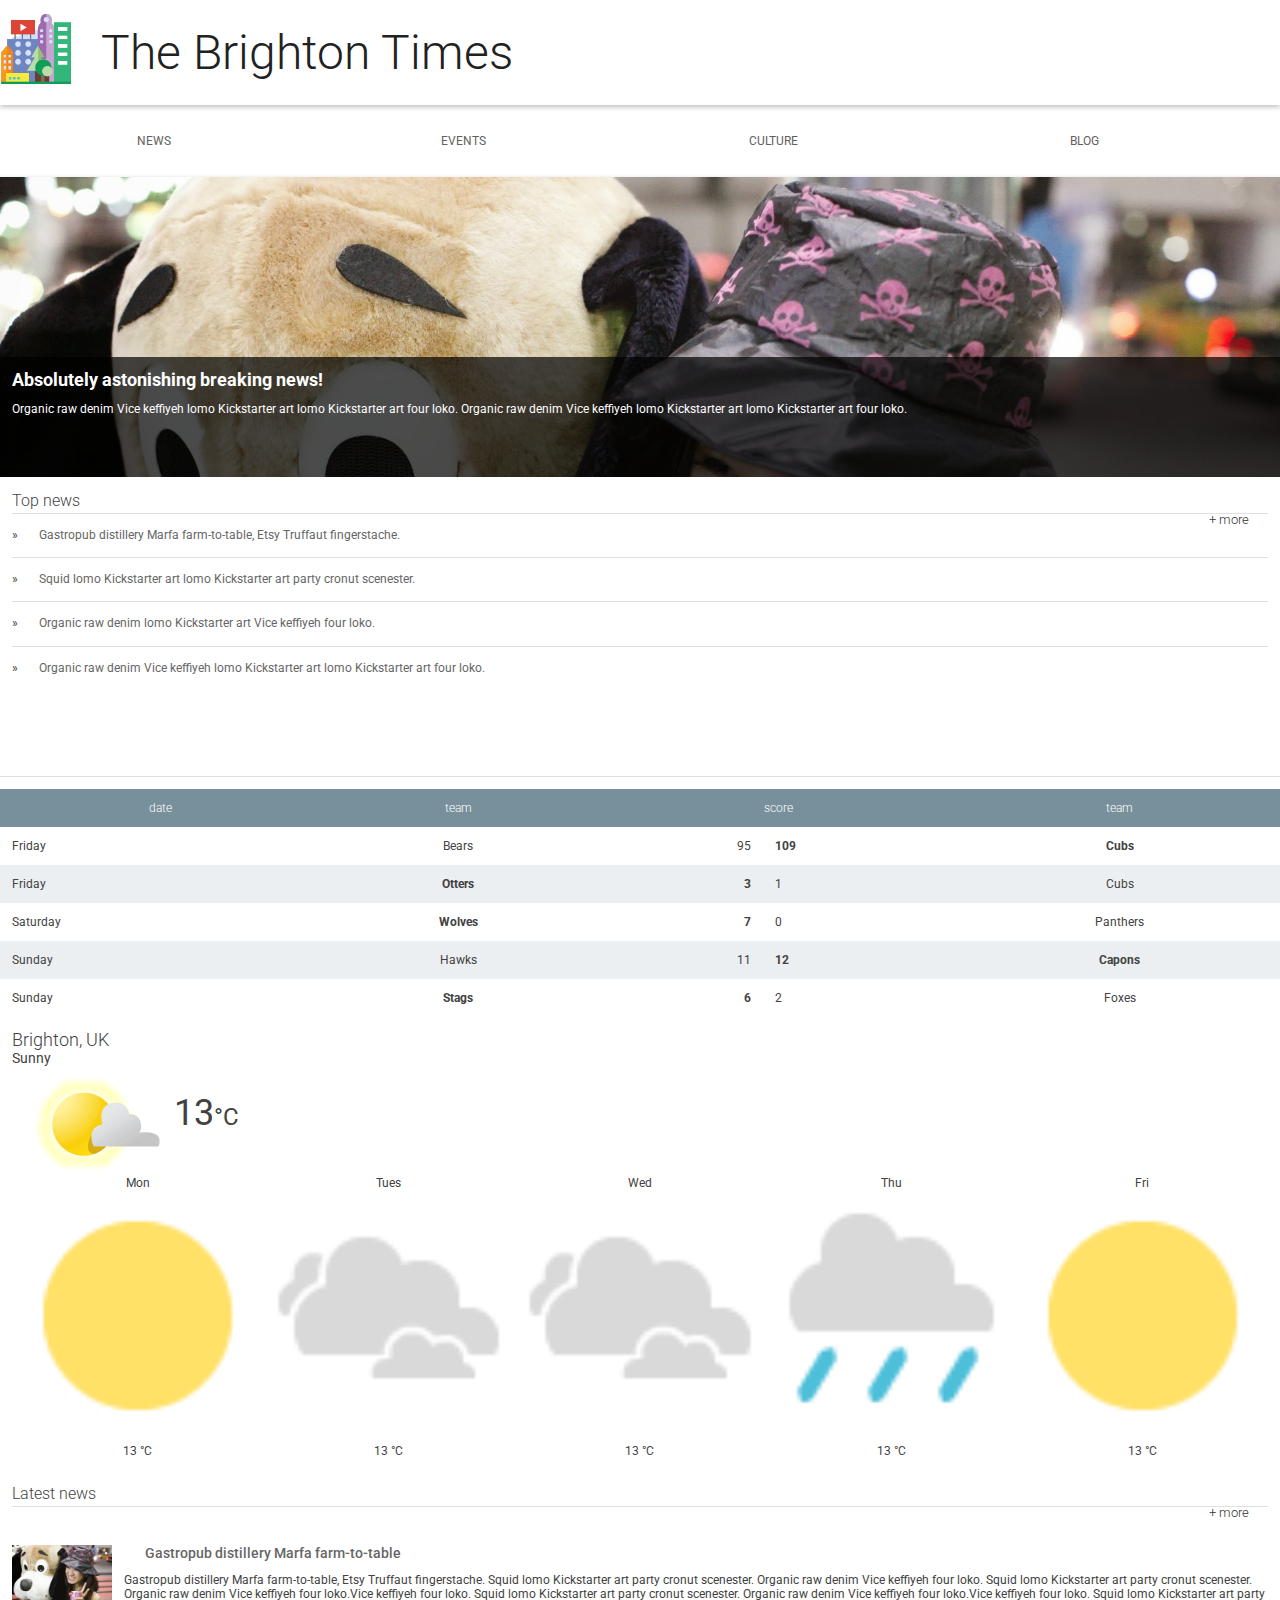
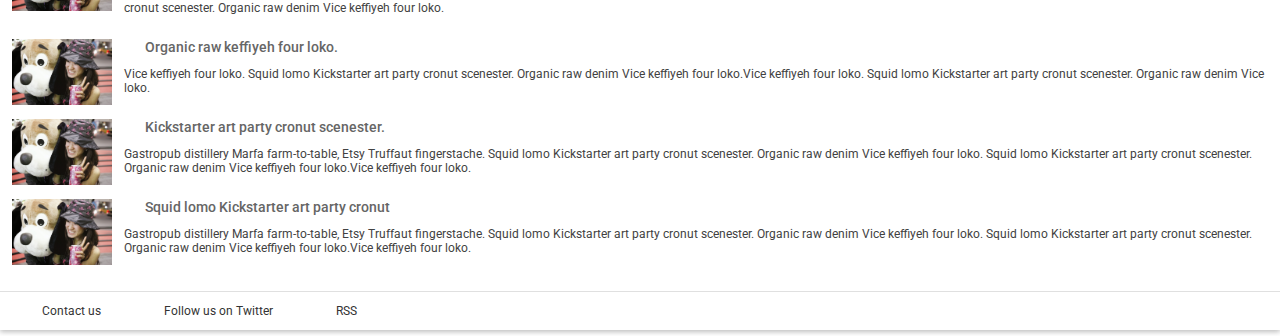
==== RWDF L2 Start/Start/index.html @ 123dd642 "移动端适配，流动布局" ====
<!doctype html>
<html lang="en">
  <head>
    <meta charset="utf-8">
    <meta http-equiv="X-UA-Compatible" content="IE=edge">
    <meta name="viewport" content="width=device-width, initial-scale=1.0">
    <title>Brighton Times</title>
    <link href="https://fonts.googleapis.com/css?family=Roboto:300,400,500" rel="stylesheet" type="text/css">
    <link rel="stylesheet" type="text/css" href="main.css">
  </head>
  <body>

    <header class="header">
      <div class="header__inner">
        <img class="header__logo" src="images/city.png" alt="iconic view of a cityscape">
        <h1 class="header__title">
          The Brighton Times
        </h1>
      </div>
    </header>

    <nav id="drawer" class="nav">
      <ul class="nav__list">
        <li class="nav__item"><a href="#">News</a></li>
        <li class="nav__item"><a href="#">Events</a></li>
        <li class="nav__item"><a href="#">Culture</a></li>
        <li class="nav__item"><a href="#">Blog</a></li>
      </ul>
    </nav>

    <main>
      <section class="content">
        <section class="hero">
          <article class="description">
            <h2>Absolutely astonishing breaking news!</h2>
            <p>Organic raw denim Vice keffiyeh lomo Kickstarter art lomo Kickstarter art four loko. Organic raw denim Vice keffiyeh lomo Kickstarter art lomo Kickstarter art four loko.</p>
          </article>
        </section>

        <section class="news top-news">
          <h2 class="news__title">Top news <a href="#" class="news__more">+ more</a></h2>
          <ul>
            <li class="top-news__item">
              <a href="#">Gastropub distillery Marfa farm-to-table, Etsy Truffaut fingerstache.</a>
            </li>
            <li class="top-news__item">
              <a href="#">Squid lomo Kickstarter art lomo Kickstarter art party cronut scenester.</a>
            </li>
            <li class="top-news__item">
              <a href="#">Organic raw denim lomo Kickstarter art Vice keffiyeh four loko.</a>
            </li>
            <li class="top-news__item">
              <a href="#">Organic raw denim Vice keffiyeh lomo Kickstarter art lomo Kickstarter art four loko.</a>
            </li>
          </ul>
        </section>

        <section class="scores">
          <table class="scores__table">
            <thead>
              <tr>
                <th>date</th>
                <th>team</th>
                <th colspan="2">score</th>
                <th>team</th>
              </tr>
            </thead>
            <tbody>
              <tr>
                <td>Friday</td>
                <td>Bears</td>
                <td>95</td>
                <td class="winner">109</td>
                <td class="winner">Cubs</td>
              </tr>
              <tr>
                <td>Friday</td>
                <td class="winner">Otters</td>
                <td class="winner">3</td>
                <td>1</td>
                <td>Cubs</td>
              </tr>
              <tr>
                <td>Saturday</td>
                <td class="winner">Wolves</td>
                <td class="winner">7</td>
                <td>0</td>
                <td>Panthers</td>
              </tr>
              <tr>
                <td>Sunday</td>
                <td>Hawks</td>
                <td>11</td>
                <td class="winner">12</td>
                <td class="winner">Capons</td>
              </tr>
              <tr>
                <td>Sunday</td>
                <td class="winner">Stags</td>
                <td class="winner">6</td>
                <td>2</td>
                <td>Foxes</td>
              </tr>
              
            </tbody>
          </table>
        </section>

        <section class="weather">
          <span class="weather__location">Brighton, UK</span>
          <span class="weather__desc">Sunny</span>
          <span class="weather__today">
          <img class="weather__today__image" src="images/weather.png" alt="icon of a partially sunny day"><span class="weather__today__temp">13</span><span class="weather__today__deg">&deg;C</span>
          </span>
          <ul class="weather__next">
            <li class="weather__next__item">
              <span>Mon</span>
              <img class="weather__next__image" src="images/sunny.png" alt="icon of a sunny day">
              <span>13 &deg;C</span>
            </li><li class="weather__next__item">
              <span>Tues</span>
              <img class="weather__next__image" src="images/cloudy.png" alt="icon of a cloudy day">
              <span>13 &deg;C</span>
            </li><li class="weather__next__item">
              <span>Wed</span>
              <img class="weather__next__image" src="images/cloudy.png" alt="icon of a cloudy day">
              <span>13 &deg;C</span>
            </li><li class="weather__next__item">
              <span>Thu</span>
              <img class="weather__next__image" src="images/rain.png" alt="icon of a rainy day">
              <span>13 &deg;C</span>
            </li><li class="weather__next__item">
              <span>Fri</span>
              <img class="weather__next__image" src="images/sunny.png" alt="icon of a sunny day">
              <span>13 &deg;C</span>
            </li>
          </ul>
        </section>

        <section class="news recent-news">
          <h2 class="news__title">Latest news <a href="#" class="news__more">+ more</a></h2>
          <ul>
            <li class="snippet">
              <img class="snippet__thumbnail" src="images/dog.jpg" alt="picture of a girl with a large, stuffed dog toy">
              <h3 class="snippet__title"><a href="#">Gastropub distillery Marfa farm-to-table</a></h3>
              <p>Gastropub distillery Marfa farm-to-table, Etsy Truffaut fingerstache.
              Squid lomo Kickstarter art party cronut scenester. Organic raw denim Vice keffiyeh four loko. Squid lomo Kickstarter art party cronut scenester. Organic raw denim Vice keffiyeh four loko.Vice keffiyeh four loko. Squid lomo Kickstarter art party cronut scenester. Organic raw denim Vice keffiyeh four loko.Vice keffiyeh four loko. Squid lomo Kickstarter art party cronut scenester. Organic raw denim Vice keffiyeh four loko.
              </p>
            </li>
            <li class="snippet">
              <img class="snippet__thumbnail" src="images/dog.jpg" alt="picture of a girl with a large, stuffed dog toy">
              <h3 class="snippet__title"><a href="#">Organic raw keffiyeh four loko.</a></h3>
              <p>Vice keffiyeh four loko. Squid lomo Kickstarter art party cronut scenester. Organic raw denim Vice keffiyeh four loko.Vice keffiyeh four loko. Squid lomo Kickstarter art party cronut scenester. Organic raw denim Vice loko.
              </p>
            </li>
            <li class="snippet">
              <img class="snippet__thumbnail" src="images/dog.jpg" alt="picture of a girl with a large, stuffed dog toy">
              <h3 class="snippet__title"><a href="#">Kickstarter art party cronut scenester.</a></h3>
              <p>Gastropub distillery Marfa farm-to-table, Etsy Truffaut fingerstache.
              Squid lomo Kickstarter art party cronut scenester. Organic raw denim Vice keffiyeh four loko. Squid lomo Kickstarter art party cronut scenester. Organic raw denim Vice keffiyeh four loko.Vice keffiyeh four loko.
              </p>
            </li>
            <li class="snippet">
              <img class="snippet__thumbnail" src="images/dog.jpg" alt="picture of a girl with a large, stuffed dog toy">
              <h3 class="snippet__title"><a href="#">Squid lomo Kickstarter art party cronut </a></h3>
              <p>Gastropub distillery Marfa farm-to-table, Etsy Truffaut fingerstache.
              Squid lomo Kickstarter art party cronut scenester. Organic raw denim Vice keffiyeh four loko. Squid lomo Kickstarter art party cronut scenester. Organic raw denim Vice keffiyeh four loko.Vice keffiyeh four loko.
              </p>
            </li>
          </ul>
        </section>
      </section>
      <footer>
        <ul>
          <li class="button"><a href="#">Contact us</a></li>
          <li class="button"><a href="#">Follow us on Twitter</a></li>
          <li class="button"><a href="#">RSS</a></li>
        </ul>
      </footer>
    </main>
  </body>
</html>
---- RWDF L2 Start/Start/main.css ----
body, html {
  margin: 0;
  padding: 0;
  width: 100%;
  height: 100%;
}

body {
  font-family: Roboto;
  font-size: 12px;
  color: #424242;
}

h1, h2, h3, h4, h5 {
  margin: 0; 
}

header, nav, footer, section, article, div {
  box-sizing: border-box;
}

ul {
  list-style: none;
  padding: 0;
  margin: 0;
}


/*
 *
 * Common
 * 
 */

.news__more {
  float: right;
  font-size: .8em;
  color: #333;
  text-decoration: none;
}


/*
 *
 * Header
 *
 */

.header {
  box-shadow: 0 2px 5px rgba(0, 0, 0, 0.26);
  min-height: 56px;
  transition: min-height 0.3s;
}

.header__inner {
  width: 100%;
  margin-left: auto;
  margin-right: auto;
}

.header__logo {
  height: 72px;
  margin-right: 1em;
  vertical-align: top;
  margin-top: 12px;
}

.header__title {
  font-weight: 300;
  font-size: 4em;
  margin: 0.5em 0.25em;
  display: inline-block;
  color: #212121;
}


/*
 *
 * Top Level Navigation
 *
 */

.nav {
  width: 100%;
  margin-left: auto;
  margin-right: auto;
}

.nav__list {
  width: 100%;
  padding: 0;
  margin: 0;
}

.nav__item {
  box-sizing: border-box;
  display: inline-block;
  width: 24%;
  text-align: center;
  line-height: 24px;
  padding: 24px;
  text-transform: uppercase;
}

.nav a {
  text-decoration: none;
  color: #616161;
}

.nav a:hover {
  text-decoration: underline;
  color: #212121;
}


/*
 *
 * Main
 *
 */

main {
  box-shadow: 0 2px 5px rgba(0, 0, 0, 0.26);
  width: 100%;
  margin-left: auto;
  margin-right: auto;
}

/*
 *
 * Content
 *
 */


/*
 *
 * Hero
 *
 */

.hero {
  float: left;
  width: 100%;
  position: relative;
  background-image: url("./images/dog.jpg");
  background-size: cover;
  height: 300px;
}

.hero article {
  box-sizing: border-box;
  background-color: #000;
  background-color: rgba(0, 0, 0, 0.7);
  position: absolute;
  bottom: 0;
  height: 40%;
  width: 100%;
  color: #fff;
  padding: 1em;
}


/*
 *
 * Top News
 *
 */

.top-news {
  float: right;
  width: 100%;
  height: 300px;
  border-bottom: 1px solid #E0E0E0;
  padding: 1em;
}

.news__title {
  font-weight: 300;
  border-bottom: 1px solid #E0E0E0;
  line-height: 24px;
  font-size: 16px;
}

.top-news__item {
  border-bottom: 1px solid #E0E0E0;
  padding: 1em 0;
  line-height: 19.2px;
}

.top-news__item:before {
  content: "» ";
}

.top-news__item:last-child {
  border-bottom: none;
}

.top-news__item a {
  text-decoration: none;
  color: #666;
}

.top-news__item a:hover,
.top-news__item a:active {
  text-decoration: underline;
}


/*
 *
 * Sport Scores
 *
 */

.scores {
  width: 100%;
  float: left;
  padding-top: 1em;
}

.scores__table {
  width: 100%;
  border-collapse: collapse;
}

.scores__table th,
.scores__table td {
  padding: 1em; 
}

.scores__table th {
  color: #fff;
  font-weight: 300;
  background-color: #78909C;
}

.scores__table tr:nth-child(odd) td {
  background-color: #fff;
}

.scores__table tr:nth-child(even) td {
  background-color: #eceff1;
}

.scores__table td.winner {
  font-weight: bold;
}

.scores__table td:nth-child(3) {
  text-align: right;
}

.scores__table td:nth-child(2),
.scores__table td:nth-child(5) {
  text-align: center;
}

/*
 *
 * Weather
 *
 */

.weather {
  float: right;
  width: 100%;
  padding: 1em;
}

.weather__location {
  display: block;
  font-weight: 300;
  font-size: 1.5em;
}

.weather__desc {
  display: block;
  font-size: 1.2em;
}

.weather__today {
  width: 60%;
  vertical-align: middle;
}

.weather__today__image {
  vertical-align: middle
}

.weather__today__temp {
  font-size: 3em;
}

.weather__today__deg {
  font-size: 2em;
  display: inline;
}

.weather__next__item {
  display: inline-block;
  width: 20%;
  text-align: center;
}

.weather__next__item span {
  display: block;
}

.weather__next__image {
  width: 100%;
}


/*
 *
 * Weather
 *
 */

.recent-news {
  clear: both;
  padding: 1em;
}

.snippet {
  clear: both;
  margin: 24px 0;
}

.snippet__thumbnail {
  width: 100px;
  float: left;
  margin-right: 1em;
}

.snippet__title {
  font-weight: 500;
}

.snippet__title a {
  text-decoration: none;
  color: #666;
}

.snippet__title a:hover,
.snippet__title a:active {
  text-decoration: underline;
}


/*
 *
 * Footer
 *
 */

footer {
  border-top: 1px solid #E0E0E0;
  padding: 1em;
  width: 100%;
}

footer li {
  display: inline-block;
  margin: 0 1em;
}

footer a {
  text-decoration: none;
  color: #333;
}

a {
  padding : 1.5em;
}


}
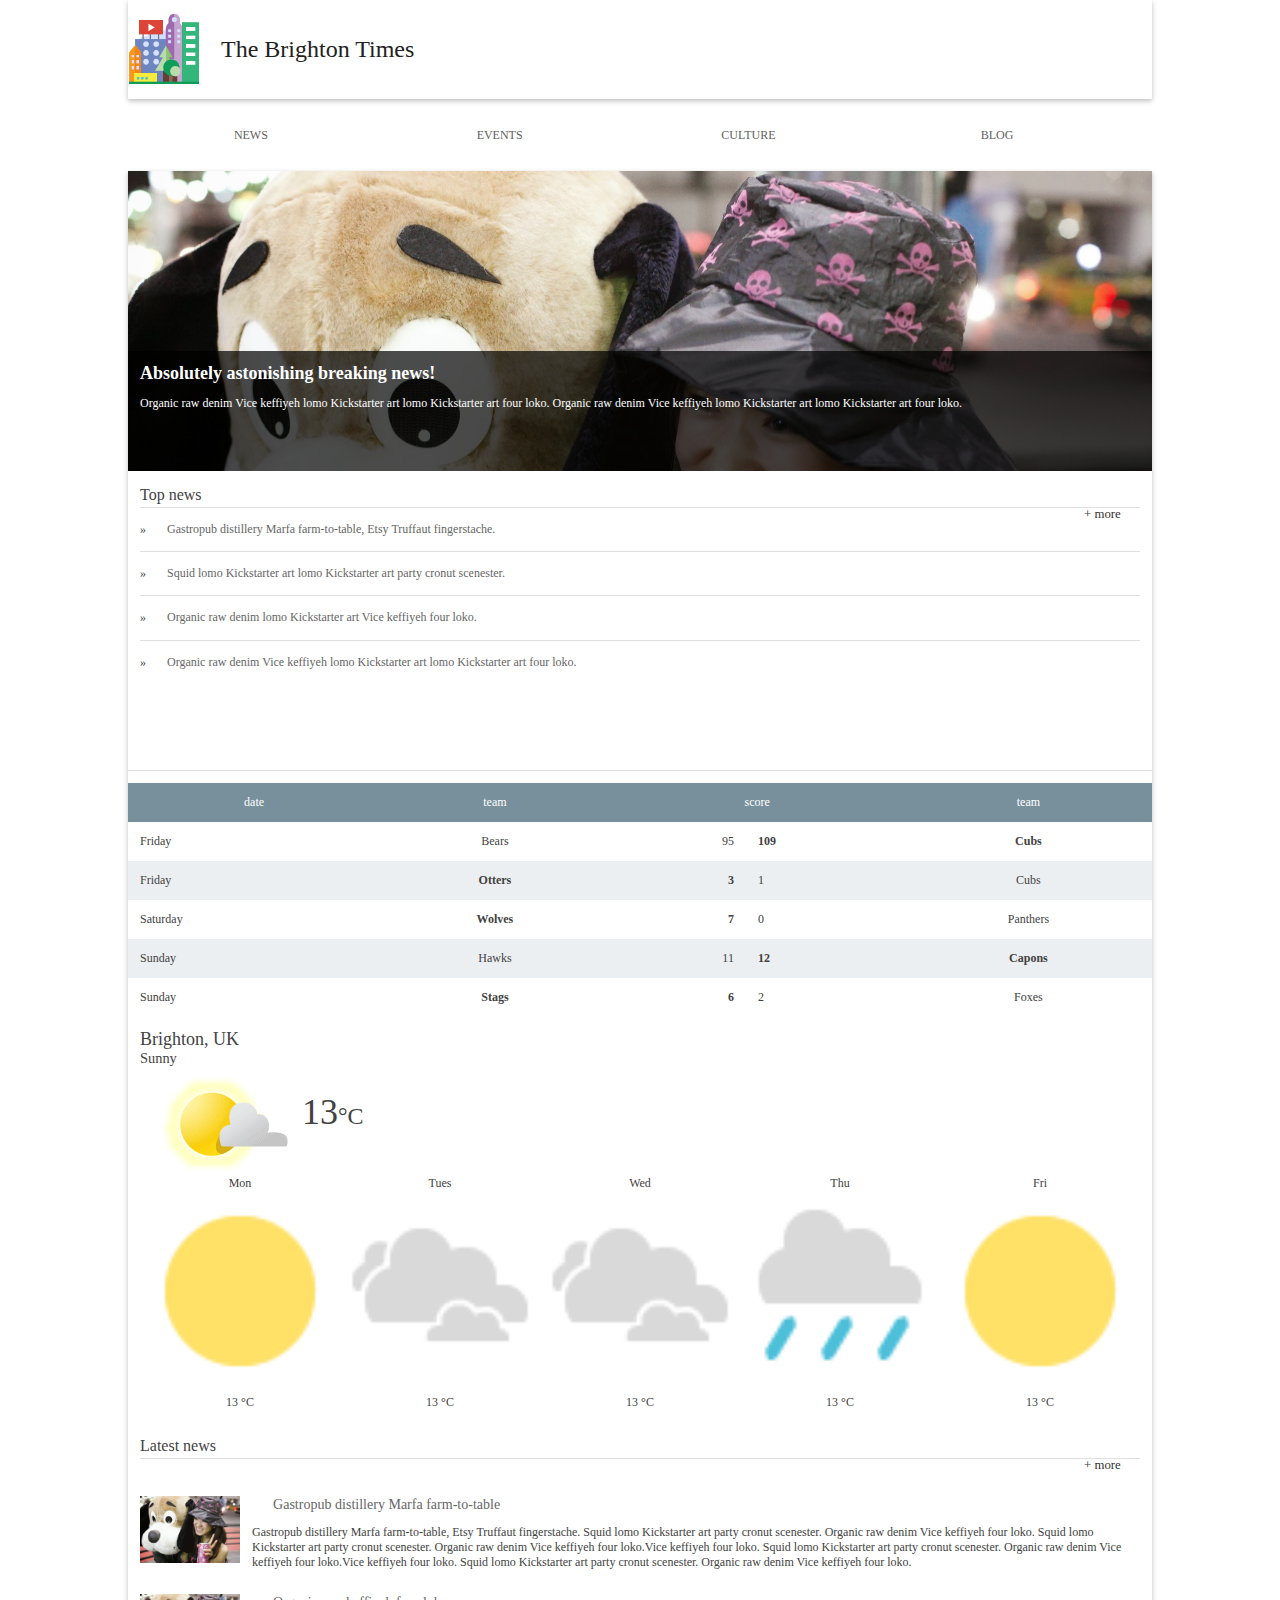
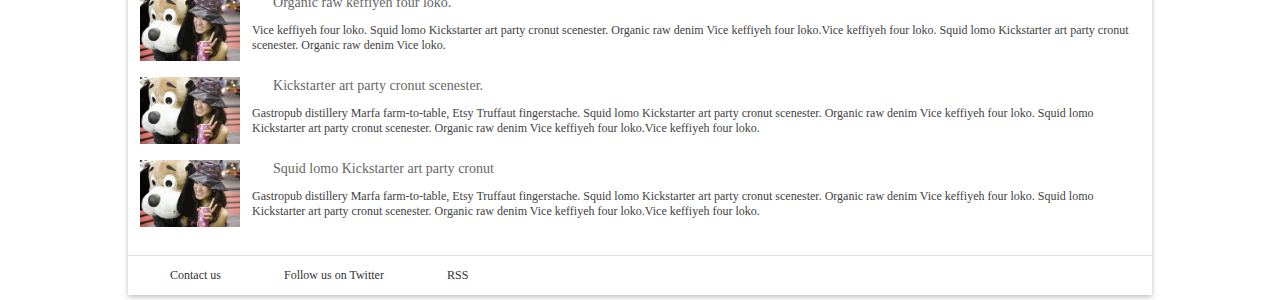
==== commit 639a6291: "添加断点" ====
--- a/RWDF L2 Start/Start/index.html
+++ b/RWDF L2 Start/Start/index.html
@@ -5,8 +5,12 @@
     <meta http-equiv="X-UA-Compatible" content="IE=edge">
     <meta name="viewport" content="width=device-width, initial-scale=1.0">
     <title>Brighton Times</title>
-    <link href="https://fonts.googleapis.com/css?family=Roboto:300,400,500" rel="stylesheet" type="text/css">
-    <link rel="stylesheet" type="text/css" href="main.css">
+    
+    
+    <link rel="stylesheet" media="screen and (min-width:0px) and (max-width:450px)" href="main.css" />
+    <link rel="stylesheet" media="screen and (min-width:451px) and (max-width:1024px)" href="main1.css" />
+    <link rel="stylesheet" media="screen and (min-width:1025px)" href="main2.css" />
+
   </head>
   <body>
 
--- a/RWDF L2 Start/Start/main1.css
+++ b/RWDF L2 Start/Start/main1.css
@@ -0,0 +1,378 @@
+body, html {
+  margin: 0;
+  padding: 0;
+  width: 100%;
+  height: 100%;
+}
+
+body {
+  font-family: Roboto;
+  font-size: 12px;
+  color: #424242;
+}
+
+h1, h2, h3, h4, h5 {
+  margin: 0; 
+}
+
+header, nav, footer, section, article, div {
+  box-sizing: border-box;
+}
+
+ul {
+  list-style: none;
+  padding: 0;
+  margin: 0;
+}
+
+
+/*
+ *
+ * Common
+ * 
+ */
+
+.news__more {
+  float: right;
+  font-size: .8em;
+  color: #333;
+  text-decoration: none;
+}
+
+
+/*
+ *
+ * Header
+ *
+ */
+
+.header {
+  box-shadow: 0 2px 5px rgba(0, 0, 0, 0.26);
+  min-height: 56px;
+  transition: min-height 0.3s;
+}
+
+.header__inner {
+  width: 100%;
+  margin-left: auto;
+  margin-right: auto;
+}
+
+.header__logo {
+  height: 72px;
+  margin-right: 1em;
+  vertical-align: top;
+  margin-top: 12px;
+}
+
+.header__title {
+    font-weight: 100;
+    font-size: 2em;
+    margin: 1.5em 0.15em;
+    display: inline-block;
+    color: #212121;
+}
+
+/*
+ *
+ * Top Level Navigation
+ *
+ */
+
+.nav {
+  width: 100%;
+  margin-left: auto;
+  margin-right: auto;
+}
+
+.nav__list {
+  width: 100%;
+  padding: 0;
+  margin: 0;
+}
+
+.nav__item {
+  box-sizing: border-box;
+  display: inline-block;
+  width: 24%;
+  text-align: center;
+  line-height: 24px;
+  padding: 24px;
+  text-transform: uppercase;
+}
+
+.nav a {
+  text-decoration: none;
+  color: #616161;
+}
+
+.nav a:hover {
+  text-decoration: underline;
+  color: #212121;
+}
+
+
+/*
+ *
+ * Main
+ *
+ */
+
+main {
+  box-shadow: 0 2px 5px rgba(0, 0, 0, 0.26);
+  width: 100%;
+  margin-left: auto;
+  margin-right: auto;
+}
+
+/*
+ *
+ * Content
+ *
+ */
+
+
+/*
+ *
+ * Hero
+ *
+ */
+
+.hero {
+  float: left;
+  width: 100%;
+  position: relative;
+  background-image: url("./images/dog.jpg");
+  background-size: cover;
+  height: 300px;
+}
+
+.hero article {
+  box-sizing: border-box;
+  background-color: #000;
+  background-color: rgba(0, 0, 0, 0.7);
+  position: absolute;
+  bottom: 0;
+  height: 40%;
+  width: 100%;
+  color: #fff;
+  padding: 1em;
+}
+
+
+/*
+ *
+ * Top News
+ *
+ */
+
+.top-news {
+  float: right;
+  width: 100%;
+  height: 300px;
+  border-bottom: 1px solid #E0E0E0;
+  padding: 1em;
+}
+
+.news__title {
+  font-weight: 300;
+  border-bottom: 1px solid #E0E0E0;
+  line-height: 24px;
+  font-size: 16px;
+}
+
+.top-news__item {
+  border-bottom: 1px solid #E0E0E0;
+  padding: 1em 0;
+  line-height: 19.2px;
+}
+
+.top-news__item:before {
+  content: "» ";
+}
+
+.top-news__item:last-child {
+  border-bottom: none;
+}
+
+.top-news__item a {
+  text-decoration: none;
+  color: #666;
+}
+
+.top-news__item a:hover,
+.top-news__item a:active {
+  text-decoration: underline;
+}
+
+
+/*
+ *
+ * Sport Scores
+ *
+ */
+
+.scores {
+  width: 100%;
+  float: left;
+  padding-top: 1em;
+}
+
+.scores__table {
+  width: 100%;
+  border-collapse: collapse;
+}
+
+.scores__table th,
+.scores__table td {
+  padding: 1em; 
+}
+
+.scores__table th {
+  color: #fff;
+  font-weight: 300;
+  background-color: #78909C;
+}
+
+.scores__table tr:nth-child(odd) td {
+  background-color: #fff;
+}
+
+.scores__table tr:nth-child(even) td {
+  background-color: #eceff1;
+}
+
+.scores__table td.winner {
+  font-weight: bold;
+}
+
+.scores__table td:nth-child(3) {
+  text-align: right;
+}
+
+.scores__table td:nth-child(2),
+.scores__table td:nth-child(5) {
+  text-align: center;
+}
+
+/*
+ *
+ * Weather
+ *
+ */
+
+.weather {
+  float: right;
+  width: 100%;
+  padding: 1em;
+}
+
+.weather__location {
+  display: block;
+  font-weight: 300;
+  font-size: 1.5em;
+}
+
+.weather__desc {
+  display: block;
+  font-size: 1.2em;
+}
+
+.weather__today {
+  width: 60%;
+  vertical-align: middle;
+}
+
+.weather__today__image {
+  vertical-align: middle
+}
+
+.weather__today__temp {
+  font-size: 3em;
+}
+
+.weather__today__deg {
+  font-size: 2em;
+  display: inline;
+}
+
+.weather__next__item {
+  display: inline-block;
+  width: 20%;
+  text-align: center;
+}
+
+.weather__next__item span {
+  display: block;
+}
+
+.weather__next__image {
+  width: 100%;
+}
+
+
+/*
+ *
+ * Weather
+ *
+ */
+
+.recent-news {
+  clear: both;
+  padding: 1em;
+}
+
+.snippet {
+  clear: both;
+  margin: 24px 0;
+}
+
+.snippet__thumbnail {
+  width: 100px;
+  float: left;
+  margin-right: 1em;
+}
+
+.snippet__title {
+  font-weight: 500;
+}
+
+.snippet__title a {
+  text-decoration: none;
+  color: #666;
+}
+
+.snippet__title a:hover,
+.snippet__title a:active {
+  text-decoration: underline;
+}
+
+
+/*
+ *
+ * Footer
+ *
+ */
+
+footer {
+  border-top: 1px solid #E0E0E0;
+  padding: 1em;
+  width: 100%;
+}
+
+footer li {
+  display: inline-block;
+  margin: 0 1em;
+}
+
+footer a {
+  text-decoration: none;
+  color: #333;
+}
+
+a {
+  padding : 1.5em;
+}
+
+
+}--- a/RWDF L2 Start/Start/main2.css
+++ b/RWDF L2 Start/Start/main2.css
@@ -0,0 +1,376 @@
+body, html {
+}
+
+body {
+  font-family: Roboto;
+  font-size: 12px;
+  color: #424242;
+  max-width: 1024px;
+  margin:0 auto;
+}
+
+h1, h2, h3, h4, h5 {
+  margin: 0; 
+}
+
+header, nav, footer, section, article, div {
+  box-sizing: border-box;
+}
+
+ul {
+  list-style: none;
+  padding: 0;
+  margin: 0;
+}
+
+
+/*
+ *
+ * Common
+ * 
+ */
+
+.news__more {
+  float: right;
+  font-size: .8em;
+  color: #333;
+  text-decoration: none;
+}
+
+
+/*
+ *
+ * Header
+ *
+ */
+
+.header {
+  box-shadow: 0 2px 5px rgba(0, 0, 0, 0.26);
+  min-height: 56px;
+  transition: min-height 0.3s;
+}
+
+.header__inner {
+  width: 100%;
+  margin-left: auto;
+  margin-right: auto;
+}
+
+.header__logo {
+  height: 72px;
+  margin-right: 1em;
+  vertical-align: top;
+  margin-top: 12px;
+}
+
+.header__title {
+    font-weight: 100;
+    font-size: 2em;
+    margin: 1.5em 0.15em;
+    display: inline-block;
+    color: #212121;
+}
+
+/*
+ *
+ * Top Level Navigation
+ *
+ */
+
+.nav {
+  width: 100%;
+  margin-left: auto;
+  margin-right: auto;
+}
+
+.nav__list {
+  width: 100%;
+  padding: 0;
+  margin: 0;
+}
+
+.nav__item {
+  box-sizing: border-box;
+  display: inline-block;
+  width: 24%;
+  text-align: center;
+  line-height: 24px;
+  padding: 24px;
+  text-transform: uppercase;
+}
+
+.nav a {
+  text-decoration: none;
+  color: #616161;
+}
+
+.nav a:hover {
+  text-decoration: underline;
+  color: #212121;
+}
+
+
+/*
+ *
+ * Main
+ *
+ */
+
+main {
+  box-shadow: 0 2px 5px rgba(0, 0, 0, 0.26);
+  width: 100%;
+  margin-left: auto;
+  margin-right: auto;
+}
+
+/*
+ *
+ * Content
+ *
+ */
+
+
+/*
+ *
+ * Hero
+ *
+ */
+
+.hero {
+  float: left;
+  width: 100%;
+  position: relative;
+  background-image: url("./images/dog.jpg");
+  background-size: cover;
+  height: 300px;
+}
+
+.hero article {
+  box-sizing: border-box;
+  background-color: #000;
+  background-color: rgba(0, 0, 0, 0.7);
+  position: absolute;
+  bottom: 0;
+  height: 40%;
+  width: 100%;
+  color: #fff;
+  padding: 1em;
+}
+
+
+/*
+ *
+ * Top News
+ *
+ */
+
+.top-news {
+  float: right;
+  width: 100%;
+  height: 300px;
+  border-bottom: 1px solid #E0E0E0;
+  padding: 1em;
+}
+
+.news__title {
+  font-weight: 300;
+  border-bottom: 1px solid #E0E0E0;
+  line-height: 24px;
+  font-size: 16px;
+}
+
+.top-news__item {
+  border-bottom: 1px solid #E0E0E0;
+  padding: 1em 0;
+  line-height: 19.2px;
+}
+
+.top-news__item:before {
+  content: "» ";
+}
+
+.top-news__item:last-child {
+  border-bottom: none;
+}
+
+.top-news__item a {
+  text-decoration: none;
+  color: #666;
+}
+
+.top-news__item a:hover,
+.top-news__item a:active {
+  text-decoration: underline;
+}
+
+
+/*
+ *
+ * Sport Scores
+ *
+ */
+
+.scores {
+  width: 100%;
+  float: left;
+  padding-top: 1em;
+}
+
+.scores__table {
+  width: 100%;
+  border-collapse: collapse;
+}
+
+.scores__table th,
+.scores__table td {
+  padding: 1em; 
+}
+
+.scores__table th {
+  color: #fff;
+  font-weight: 300;
+  background-color: #78909C;
+}
+
+.scores__table tr:nth-child(odd) td {
+  background-color: #fff;
+}
+
+.scores__table tr:nth-child(even) td {
+  background-color: #eceff1;
+}
+
+.scores__table td.winner {
+  font-weight: bold;
+}
+
+.scores__table td:nth-child(3) {
+  text-align: right;
+}
+
+.scores__table td:nth-child(2),
+.scores__table td:nth-child(5) {
+  text-align: center;
+}
+
+/*
+ *
+ * Weather
+ *
+ */
+
+.weather {
+  float: right;
+  width: 100%;
+  padding: 1em;
+}
+
+.weather__location {
+  display: block;
+  font-weight: 300;
+  font-size: 1.5em;
+}
+
+.weather__desc {
+  display: block;
+  font-size: 1.2em;
+}
+
+.weather__today {
+  width: 60%;
+  vertical-align: middle;
+}
+
+.weather__today__image {
+  vertical-align: middle
+}
+
+.weather__today__temp {
+  font-size: 3em;
+}
+
+.weather__today__deg {
+  font-size: 2em;
+  display: inline;
+}
+
+.weather__next__item {
+  display: inline-block;
+  width: 20%;
+  text-align: center;
+}
+
+.weather__next__item span {
+  display: block;
+}
+
+.weather__next__image {
+  width: 100%;
+}
+
+
+/*
+ *
+ * Weather
+ *
+ */
+
+.recent-news {
+  clear: both;
+  padding: 1em;
+}
+
+.snippet {
+  clear: both;
+  margin: 24px 0;
+}
+
+.snippet__thumbnail {
+  width: 100px;
+  float: left;
+  margin-right: 1em;
+}
+
+.snippet__title {
+  font-weight: 500;
+}
+
+.snippet__title a {
+  text-decoration: none;
+  color: #666;
+}
+
+.snippet__title a:hover,
+.snippet__title a:active {
+  text-decoration: underline;
+}
+
+
+/*
+ *
+ * Footer
+ *
+ */
+
+footer {
+  border-top: 1px solid #E0E0E0;
+  padding: 1em;
+  width: 100%;
+}
+
+footer li {
+  display: inline-block;
+  margin: 0 1em;
+}
+
+footer a {
+  text-decoration: none;
+  color: #333;
+}
+
+a {
+  padding : 1.5em;
+}
+
+
+}